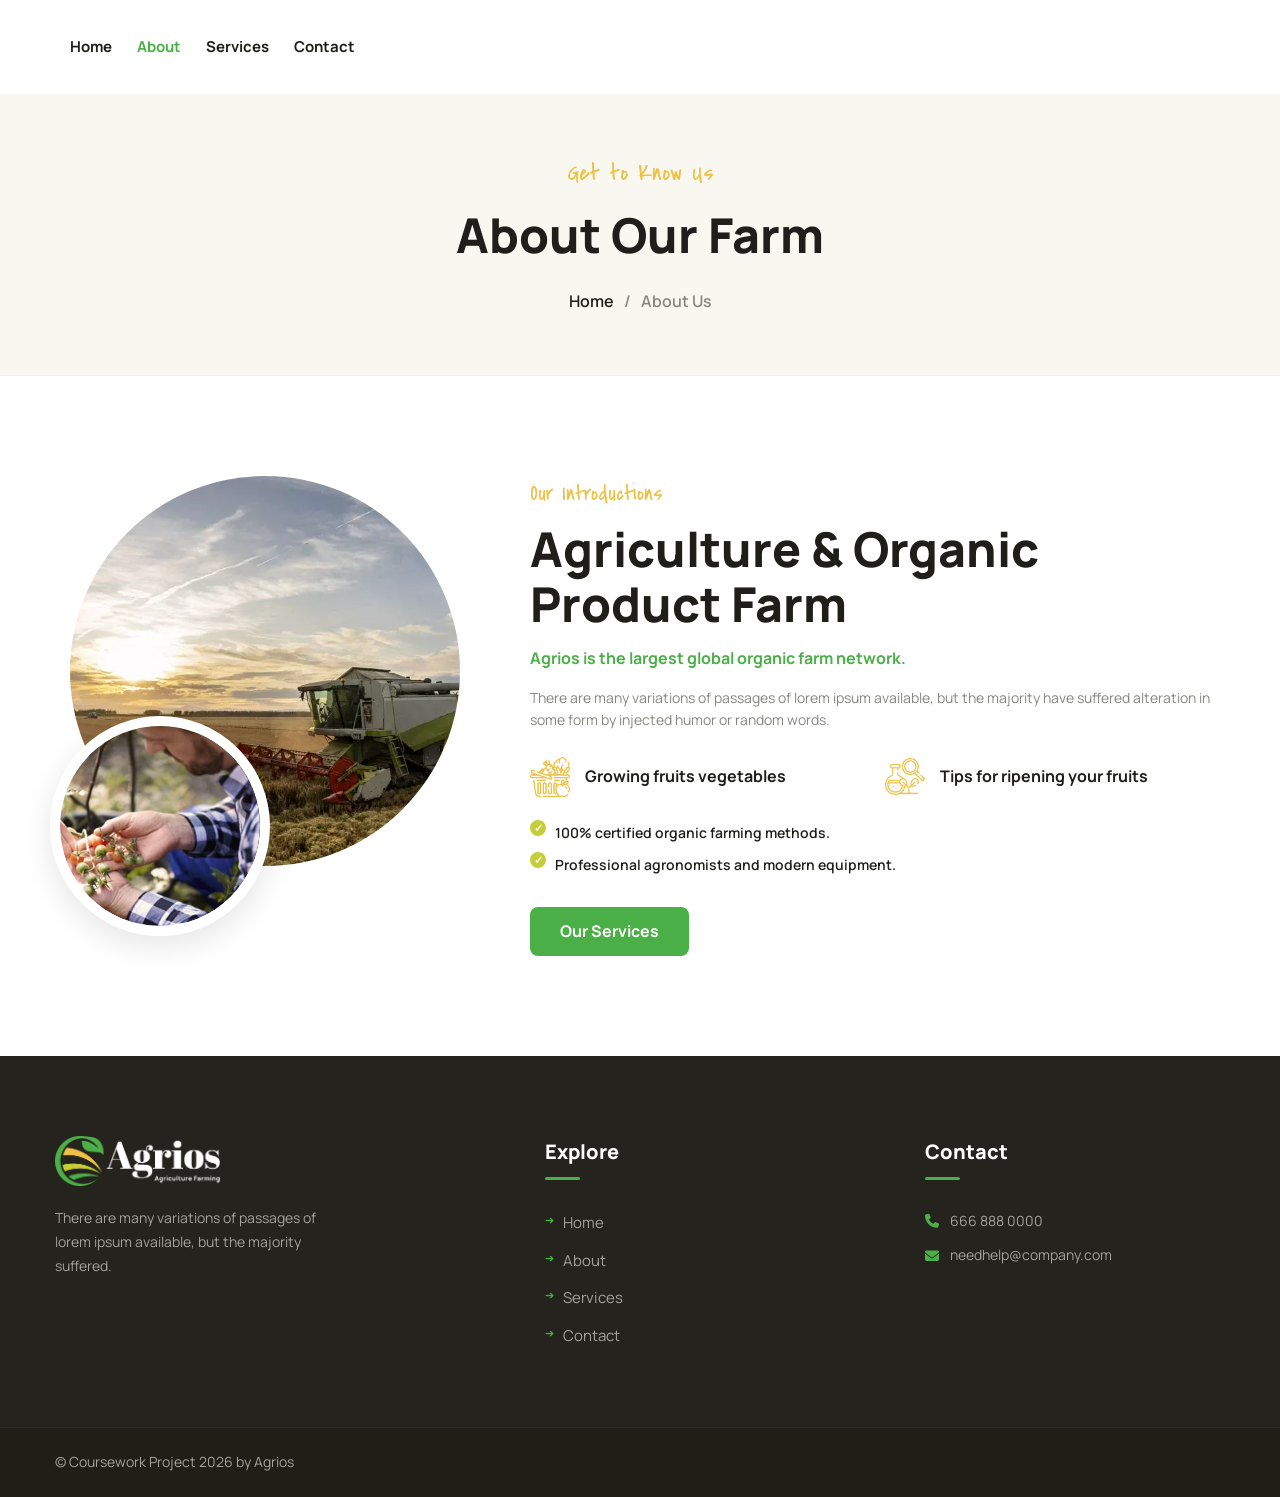
==== about.html @ 85b2b712 "add new files" ====
<!DOCTYPE html>
<html lang="uk">
<head>
    <meta charset="UTF-8">
    <meta name="viewport" content="width=device-width, initial-scale=1.0">
    <title>Agrios - About Our Farm</title>
    <link rel="stylesheet" href="https://cdnjs.cloudflare.com/ajax/libs/font-awesome/6.4.2/css/all.min.css">
    <link rel="preconnect" href="https://fonts.googleapis.com">
    <link rel="preconnect" href="https://fonts.gstatic.com" crossorigin>
    <link href="https://fonts.googleapis.com/css2?family=Covered+By+Your+Grace&family=Manrope:wght@400;600;700;800&display=swap" rel="stylesheet">
    <link rel="stylesheet" href="assets/css/style.css">
</head>
<body>

    <header class="header">
        <div class="main-header">
            <div class="container main-header-wrapper">
                <div class="mobile-logo">
                    <a href="index.html"><img src="assets/images/icons/logo.png" alt="Agrios Logo"></a>
                </div>
                <button class="burger-menu" id="burgerToggle" aria-label="Відкрити меню">
                    <span></span><span></span><span></span>
                </button>
                <nav class="nav-menu" id="navMenu">
                    <ul>
                        <li><a href="index.html">Home</a></li>
                        <li><a href="about.html" class="active">About</a></li>
                        <li><a href="services.html">Services</a></li>
                        <li><a href="contact.html">Contact</a></li>
                    </ul>
                </nav>
            </div>
        </div>
    </header>

    <main>
        <!-- Хлібні крихти / Шапка сторінки -->
        <section class="page-banner">
            <div class="container">
                <span class="banner-subtitle">Get to Know Us</span>
                <h1 class="banner-title">About Our Farm</h1>
                <ul class="breadcrumbs">
                    <li><a href="index.html">Home</a></li>
                    <li><span>/</span></li>
                    <li>About Us</li>
                </ul>
            </div>
        </section>

        <!-- Основна секція About -->
        <section class="about" style="padding: 100px 0;">
            <div class="container about-wrapper">
                <div class="about-images">
                    <div class="img-large"><img src="assets/images/icons/agriculture.png" alt="Farm"></div>
                    <div class="img-small"><img src="assets/images/icons/agriculture2.png" alt="Farmer"></div>
                </div>
                <div class="about-content">
                    <span class="about-subtitle">Our Introductions</span>
                    <h2 class="about-title">Agriculture & Organic Product Farm</h2>
                    <p class="about-highlight">Agrios is the largest global organic farm network.</p>
                    <p class="about-text">
                        There are many variations of passages of lorem ipsum available, but the majority have suffered alteration in some form by injected humor or random words.
                    </p>
                    <div class="about-features">
                        <div class="about-feature-item">
                            <div class="about-feature-icon"><img src="assets/images/icons/vegetables.jpg" alt="Icon"></div>
                            <div class="about-feature-info"><h3>Growing fruits vegetables</h3></div>
                        </div>
                        <div class="about-feature-item">
                            <div class="about-feature-icon"><img src="assets/images/icons/fruit.jpg" alt="Icon"></div>
                            <div class="about-feature-info"><h3>Tips for ripening your fruits</h3></div>
                        </div>
                    </div>
                    <ul class="about-list">
                        <li>100% certified organic farming methods.</li>
                        <li>Professional agronomists and modern equipment.</li>
                    </ul>
                    <a href="services.html" class="btn btn-primary about-btn">Our Services</a>
                </div>
            </div>
        </section>
    </main>

    <footer class="main-footer">
        <div class="footer-container">
            <div class="footer-column col-about">
                <div class="footer-logo"><img src="assets/images/icons/logo2.png" alt="Agrios Logo"></div>
                <p class="footer-text">There are many variations of passages of lorem ipsum available, but the majority suffered.</p>
            </div>
            <div class="footer-column col-explore">
                <h3 class="footer-title">Explore</h3>
                <ul class="footer-links">
                    <li><a href="index.html">Home</a></li>
                    <li><a href="about.html">About</a></li>
                    <li><a href="services.html">Services</a></li>
                    <li><a href="contact.html">Contact</a></li>
                </ul>
            </div>
            <div class="footer-column col-contact">
                <h3 class="footer-title">Contact</h3>
                <div class="contact-info">
                    <p><i class="fa-solid fa-phone"></i> 666 888 0000</p>
                    <p><i class="fa-solid fa-envelope"></i> needhelp@company.com</p>
                </div>
            </div>
        </div>
        <div class="footer-bottom">
            <div class="footer-bottom-container">
                <p class="copyright">© Coursework Project 2026 by Agrios</p>
            </div>
        </div>
    </footer>

    <script src="assets/js/main.js"></script>
</body>
</html>
---- assets/css/style.css ----
/* ==================================================
   1. СКИДАННЯ СТИЛІВ (RESET) ТА МЕТРИКИ
   ================================================== */
*, *::before, *::after {
    box-sizing: border-box;
    margin: 0;
    padding: 0;
}

body {
    font-family: 'Manrope', sans-serif;
    font-size: 16px;
    line-height: 1.6;
    color: #4a4a4a;
    background-color: #fff;
}

ul, ol {
    list-style: none;
}

a {
    text-decoration: none;
    color: inherit;
    display: inline-block;
}

img {
    max-width: 100%;
    height: auto;
    display: block;
}

/* Глобальні змінні кольорів */
:root {
    --primary-color: #4BAF47;   /* Зелений */
    --secondary-color: #EEC044; /* Жовтий */
    --dark-color: #1F1E1A;      /* Темний вугільний */
    --light-bg: #F8F7F0;        /* Світло-бежевий фон */
}

/* Базовий контейнер */
.container {
    width: 100%;
    padding-left: 15px;
    padding-right: 15px;
    margin-right: auto;
    margin-left: auto;
}

/* Кнопки */
.btn-primary {
    background-color: var(--primary-color);
    color: white;
    padding: 12px 30px;
    border-radius: 8px;
    font-weight: 700;
    transition: 0.3s ease;
}

.btn-primary:hover {
    background-color: var(--dark-color);
}

/* ==================================================
   2. СТИЛІ ДЛЯ МОБІЛЬНИХ ПРИСТРОЇВ (MOBILE FIRST)
   ================================================== */

/* --- Хедер --- */
.top-bar {
    display: none; 
}

.main-header {
    background-color: #fff;
    padding: 15px 0;
    box-shadow: 0 2px 10px rgba(0,0,0,0.05);
    position: relative;
    z-index: 100;
}

.main-header-wrapper {
    display: flex;
    justify-content: space-between;
    align-items: center;
}

.mobile-logo img {
    max-height: 40px;
}

.burger-menu {
    display: flex;
    flex-direction: column;
    justify-content: space-between;
    width: 30px;
    height: 21px;
    background: transparent;
    border: none;
    cursor: pointer;
}

.burger-menu span {
    display: block;
    width: 100%;
    height: 3px;
    background-color: var(--dark-color);
    border-radius: 2px;
    transition: 0.3s ease;
}

.nav-menu {
    display: none; 
    position: absolute;
    top: 100%;
    left: 0;
    width: 100%;
    background-color: var(--dark-color);
    padding: 20px;
}

.nav-menu.active {
    display: block;
}

.nav-menu ul {
    display: flex;
    flex-direction: column;
    gap: 15px;
}

.nav-menu a {
    color: #fff;
    font-weight: 700;
    font-size: 18px;
    width: 100%;
}

.nav-menu a.active, .nav-menu a:hover {
    color: var(--primary-color);
}

.header-actions {
    display: flex;
    align-items: center;
    gap: 20px;
}

.action-btn {
    background: transparent;
    border: none;
    cursor: pointer;
    display: flex;
    align-items: center;
    justify-content: center;
    padding: 5px;
}
.action-btn img {
    width: 20px;
    height: 20px;
    object-fit: contain;
    transition: transform 0.2s ease;
}

.action-btn:hover img {
    transform: scale(1.1);
}
.cart-wrapper {
    position: relative;
}

.cart-count {
    position: absolute;
    top: -5px;
    right: -5px;
    background-color: var(--primary-color);
    color: white;
    font-size: 10px;
    font-weight: 700;
    min-width: 16px;
    height: 16px;
display: flex;
    align-items: center;
    justify-content: center;
    border-radius: 50%;
}

/* --- Секція Hero (Банер) --- */
.hero {
    background: linear-gradient(rgba(0, 0, 0, 0.4), rgba(0, 0, 0, 0.4)), 
                url("../images/icons/hero.png") no-repeat center center / cover;
    padding: 80px 0 100px 0;
    color: #fff;
    text-align: center;
    position: relative; /* для фіксації маски */
}

.hero-subtitle {
    font-size: 13px;
    letter-spacing: 2px;
    color: #fff; /*  білий підзаголовок */
    font-weight: 700;
    display: block;
    margin-bottom: 10px;
}

.hero-title {
    font-family: 'Covered By Your Grace', cursive;
    font-weight: 400; /* Тонке накреслення букв */
    font-size: 42px;
    line-height: 1.2;
    margin-bottom: 15px;
}

.hero-ampersand {
    font-family: 'Covered By Your Grace', cursive;
    color: var(--secondary-color); /* Жовтий колір для & */
    font-weight: 400;
    display: inline-block;
}

.hero-text {
    font-size: 14px;
    margin-bottom: 25px;
    opacity: 0.9;
}

.hero-btn-group {
    display: flex;
    align-items: center;
    justify-content: center;
    gap: 15px;
}

.hero-btn-decor {
    width: 70px; /* Збільшений розмір листочків */
    height: auto;
    object-fit: contain;
}

/* --- Секція Картки Переваг (Features) --- */
.features {
    margin-top: -40px;
    position: relative;
    z-index: 10;
}

.features-wrapper {
    display: flex;
    flex-direction: column;
    gap: 20px;
}

.feature-card {
    background: #fff;
    border-radius: 12px;
    padding: 25px;
    box-shadow: 0 10px 30px rgba(0,0,0,0.06);
    text-align: center;
}

.feature-num {
    font-family: 'Covered By Your Grace', cursive;
    color: var(--secondary-color);
    font-size: 22px;
    display: block;
    margin-bottom: 5px;
}

.feature-card h3 {
    font-size: 18px;
    color: var(--dark-color);
    margin-bottom: 15px;
}

.feature-img img {
    border-radius: 8px;
    margin: 0 auto;
    width: 70px;
    height: 70px;
    object-fit: cover;
}
/* --- Секція About (Мобільна версія) --- */
.about {
    padding: 60px 0;
    background-color: #fff;
}

.about-wrapper {
    display: flex;
    flex-direction: column;
    gap: 40px;
}

/* Стилізація круглих картинок */
.about-images {
    position: relative;
    width: 100%;
    max-width: 400px;
    margin: 0 auto;
    height: 380px; 
}

.img-large img {
    width: 280px;
    height: 280px;
    object-fit: cover;
    border-radius: 50%;
}

.img-small {
    position: absolute;
    bottom: 10px;
    left: 10px;
    border: 8px solid #fff;
    border-radius: 50%;
    overflow: hidden;
    box-shadow: 0 10px 30px rgba(0,0,0,0.1);
}

.img-small img {
    width: 150px;
    height: 150px;
    object-fit: cover;
}

/* Текстовий контент */
.about-subtitle {
    font-family: 'Covered By Your Grace', cursive;
    color: var(--secondary-color);
    font-size: 22px;
    display: block;
    margin-bottom: 10px;
}

.about-title {
    font-size: 28px;
    color: var(--dark-color);
    line-height: 1.2;
    margin-bottom: 15px;
    font-weight: 800;
}

.about-highlight {
    color: var(--primary-color);
    font-weight: 700;
    font-size: 16px;
    margin-bottom: 15px;
}

.about-text {
    font-size: 14px;
    color: #878680;
    line-height: 1.6;
    margin-bottom: 25px;
}

/* Колонки переваг всередині тексту */
.about-features {
    display: flex;
    flex-direction: column;
    gap: 20px;
    margin-bottom: 25px;
}

.about-feature-item {
    display: flex;
    align-items: center;
    gap: 15px;
}

.about-feature-icon img {
    width: 40px;
    height: 40px;
    object-fit: contain;
}

.about-feature-info h3 {
    font-size: 16px;
    color: var(--dark-color);
    font-weight: 700;
}

/* Список із пташками */
.about-list {
    margin-bottom: 30px;
}

.about-list li {
    position: relative;
    padding-left: 25px;
    font-size: 14px;
    color: var(--dark-color);
    font-weight: 600;
    margin-bottom: 10px;
}

/*  кастомну зелену пташку за допомогою CSS псевдоелемента */
.about-list li::before {
    content: "✓";
    position: absolute;
    left: 0;
    top: -2px;
    color: #fff;
    background-color:#C5CE38;
    width: 16px;
    height: 16px;
    font-size: 11px;
    border-radius: 50%;
    display: flex;
    align-items: center;
    justify-content: center;
}

.about-btn {
    display: inline-block;
}
.services {
    padding: 60px 0;
    background-color: #F8F7F0;
    text-align: center;
}

.services-header {
    margin-bottom: 40px;
}

.services-subtitle {
    font-family: 'Covered By Your Grace', cursive;
    color: var(--secondary-color);
    font-size: 22px;
    display: block;
    margin-bottom: 5px;
}

.services-title {
    font-size: 32px;
    color: var(--dark-color);
    font-weight: 800;
}

/* Контейнер сітки */
.services-grid {
    display: flex;
    flex-direction: column;
    gap: 45px; 
    max-width: 1200px;
    margin: 0 auto;
    padding: 0 15px;
}

/* картка із зображенням */
.service-card {
    height: 430px; 
    background-size: cover;
    background-position: center;
    border-radius: 12px;
    position: relative;
    overflow: visible; 
    box-shadow: 0 8px 25px rgba(0,0,0,0.05);
}

/* База позиціонування */
.service-card-bottom {
    position: absolute;
    bottom: 25px;
    left: 20px;
    right: 20px;
    background-color: #fff;
    border-radius: 12px;
    height: 145px;
    padding-top: 55px; /* простір для елементів зверху */
    text-align: center;
    box-shadow: 0 10px 20px rgba(0,0,0,0.04);
    z-index: 2;
}

.service-card-bottom h3 {
    font-size: 18px;
    color: var(--dark-color);
    font-weight: 800;
    line-height: 1.3;
}

/* 2. квадрат з іконкою */
.service-icon-badge {
    position: absolute;
    bottom: 110px;
    left: 50%;
    transform: translateX(-50%);
    width: 70px;
    height: 70px;
    background-color: #C5CE38;
    border-radius: 7px;
    display: flex;
    align-items: center;
    justify-content: center;
    z-index: 5;
        padding: 14px; 
    box-sizing: border-box; 
    overflow: hidden; 
}

.service-icon-badge img {
    width: 100%;
    height: 100%;
    object-fit: contain;
    transform: scale(1.25); 
}

.service-readmore-btn {
    position: absolute;
    bottom: 92px; 
    left: 50%;
    transform: translateX(10px); 
    width: 109.31px;
    height: 46px;
    background-color: #4BAF47;
    color: #fff;
    font-size: 12px;
    font-weight: 700;
    border-radius: 10px;
    text-decoration: none;
    display: flex;
    align-items: center;
    justify-content: center;
    z-index: 10; 
    transition: background-color 0.2s ease, transform 0.2s ease;
}

.service-readmore-btn:hover {
    background-color: var(--dark-color);
    transform: translateX(10px) scale(1.03); 
}


/* ==================================================
   3. МЕДІАЗАПИТИ ДЛЯ БРЕНДПОІНТІВ (АДАПТИВ)
   ================================================== */

@media (min-width: 481px) {
    .container { max-width: 450px; }
}

@media (min-width: 769px) {
    .container { max-width: 720px; }
    
    .features-wrapper {
        flex-direction: row;
        flex-wrap: wrap;
    }
    
    .feature-card {
        flex: 1 1 calc(50% - 10px);
    }

}

@media (min-width: 1025px) {
    .container { max-width: 960px; }

    .burger-menu, .mobile-logo {
        display: none;
    }

    .top-bar {
        display: block;
        background-color: #fff;
        padding: 12px 0;
        border-bottom: 1px solid #f2f1e8;
    }

    .top-bar-wrapper {
        display: flex;
        justify-content: space-between;
        align-items: center;
    }
.logo img {
        width: 170px;
        height: 51.5px;
        object-fit: contain;
    }
    .top-bar-info {
        display: flex;
        align-items: center;
        gap: 25px;
    }

    .social-links {
        display: flex;
        align-items: center;
        gap: 8px;
    }
.social-links a {
        display: flex;
        align-items: center;
        justify-content: center;
        width: 32px;
        height: 32px;
        background-color: #F8F7F0; 
        border-radius: 50%;
        transition: all 0.3s ease;
    }

    .social-links a:hover {
        background-color: var(--primary-color);
    }

    .social-links img {
        width: 40px;  
        height: 40px;
        object-fit: contain;
        transition: filter 0.3s ease;
    }
 
    .social-links a:hover img {
        filter: brightness(0) invert(1); 
    }
    .contact-item {
        display: flex;
        align-items: center;
        gap: 12px;
    }

.contact-item img {
        width: 24px;  
        height: 24px;
        object-fit: contain;
    }

    .contact-item span {
        display: block;
        color: #878680;
        font-size: 12px;
        font-weight: 600;
        line-height: 1.2;
    }

    .contact-item a, .contact-item p {
        font-weight: 700;
        color: var(--dark-color);
        font-size: 14px;
        line-height: 1.3;
    }

    .main-header {
        background-color: #fff;
        padding: 25px 0; 
        box-shadow: none;       
    }

    .nav-menu {
        display: block !important;
        position: static;
        background: transparent;
        padding: 0;
        width: auto;
    }

    .nav-menu ul {
        flex-direction: row;
        gap: 25px;
    }

    .nav-menu a {
        color: var(--dark-color);
        font-size: 15px;
        padding: 10px 0;
    }

    /* Десктопний банер  */
    .hero {
        text-align: left;
        padding: 160px 0 200px 0;
    }

    /*  рваний білий край  */
    .hero::before {
        content: "";
        position: absolute;
        top: -2px; /* Притискаємо впритул до меню */
        left: 0;
        width: 100%;
        height: 22px; /* Фіксована акуратна висота хвилі */
        background: url("../images/icons/bg.png") no-repeat center top;
        background-size: 100% 100%;
        z-index: 5; /* Виштовхує маску поверх темного фону hero */
        pointer-events: none;
    }

    .hero-title {
        font-size: 78px;
        line-height: 1.1;
    }

    .hero-text {
        font-size: 16px;
        max-width: 500px;
    }

    .hero-btn-group {
        justify-content: flex-start;
    }

    .hero-btn-decor {
        width: 95px; /* Листочки для десктопу */
    }

    .features {
        margin-top: -80px;
    }

    .features-wrapper {
        flex-direction: row;
        flex-wrap: nowrap;
    }

    .feature-card {
        flex: 1;
    }

    /* --- Адаптація секції About для десктопу --- */
    .about-wrapper {
        flex-direction: row; 
        align-items: center;
        gap: 60px;
    }

    .about-images {
        flex: 0 0 450px; 
        height: 480px; 
        margin: 0;
    }

    .img-large img {
        width: 390px;
        height: 390px;
        border-radius: 50%;
        object-fit: cover;
    }

    /* Мале коло з руками */
    .img-small {
        bottom: 20px;
        left: -20px; 
        border: 10px solid #fff; 
    }

    .img-small img {
        width: 200px;
        height: 200px;
        border-radius: 50%;
        object-fit: cover;
    }

    .about-content {
        flex: 1;
    }

    .about-title {
        font-size: 48px; 
        line-height: 1.15;
    }

    .about-features {
        flex-direction: row;
        gap: 30px;
    }

    .about-feature-item {
        flex: 1;
    }
.services {
        padding: 100px 0;
    }
    .services-title {
        font-size: 48px;
    }
    .services-grid {
        flex-direction: row; /* Вибудовує 4 картки в один ряд */
        gap: 24px;
    }
    .service-card {
        flex: 1; /* Рівномірний розподіл колонок */
    }

}
@media (min-width: 1201px) {
    .container { max-width: 1170px; }
    
    .hero-title {
        font-size: 90px;
    }
}
/*    ВІДЕО ТА ЗЕЛЕНА ПЛАШКА  */

/* Батьківський контейнер на всю ширину екрана */
.video-section {
    width: 100% !important;
    background-color: #f6f4ee;
    display: flex;
    flex-direction: column;
    align-items: center;
    box-sizing: border-box;
}

/* Зелена плашка */
.stats-bar {
    background-color: #4BAF47;
    border-radius: 10px;       
    width: 100%;
    max-width: 1170px;        
    height: 184px;          
    
    display: flex;             
    flex-direction: row;       
    justify-content: space-around; 
    align-items: center;       
    padding: 0 40px;
    box-sizing: border-box;
       margin-bottom: -92px;      
    position: relative;
    z-index: 99;              
}

/* Тексти всередині зеленої плашки */
.stats-item {
    color: #ffffff !important;
    font-family: 'Manrope', sans-serif;
    font-size: 18px;         
    line-height: 30px;         
    font-weight: 500;          
    text-align: center;
    flex: 1;
}

.video-content-wrapper {
    background: linear-gradient(rgba(0, 0, 0, 0.45), rgba(0, 0, 0, 0.45)),
                url("../images/icons/bg2.png") center/cover no-repeat;
    
    width: 100vw;              
    margin-left: calc(50% - 50vw); 
    height: 691px;            
    
    display: flex;
    justify-content: space-between;
    align-items: center;
    padding: 0 calc((100vw - 1170px) / 2); 
    box-sizing: border-box;
}

/* Блок з текстом заголовка */
.video-text {
    padding-left: 20px;
}

/* Великий заголовок */
.video-text h2 {
    font-family: 'Manrope', sans-serif;
    font-size: 70px;           
    font-weight: 800;           
    line-height: 84px;        
    letter-spacing: 0%;
    color: #ffffff;
    max-width: 540px;         
    text-align: left;
    margin: 0;
}

/* Кругла біла кнопка Play */
.play-btn {
    width: 100px;
    height: 100px;
    background: #ffffff;
    border-radius: 50%;
    display: flex;
    justify-content: center;
    align-items: center;
    transition: transform 0.3s ease;
    text-decoration: none;
    box-shadow: 0 0 0 12px rgba(255, 255, 255, 0.2);
    margin-right: 20px;
}

.play-btn:hover {
    transform: scale(1.08);
}

.play-btn svg {
    width: 25.72px;            
    height: 30px;              
    margin-left: 6px; 
}

.play-btn svg path {
    fill: #1F1E17;             
}

@media (max-width: 1200px) {
    .stats-bar {
        max-width: 90%;
        padding: 0 20px;
    }
    .video-content-wrapper {
        padding: 0 5%;
        width: 100%;
        margin-left: 0;
    }
    .video-text h2 {
        font-size: 50px;
        line-height: 62px;
        max-width: 450px;
    }
}

@media (max-width: 1024px) {
    .stats-bar {
        flex-wrap: wrap;
        gap: 15px;
        height: auto;
        padding: 25px 20px;
        margin-bottom: -60px;
    }
    .stats-item {
        flex: 1 1 40%;
        font-size: 16px;
    }
}

@media (max-width: 768px) {
    .stats-bar {
        flex-direction: column;
        max-width: 95%;
        height: auto;
        padding: 30px 20px;
        gap: 20px;
        margin-bottom: 0;
    }

    .stats-item {
        flex: none;
        width: 100%;
    }

    .video-content-wrapper {
        flex-direction: column;
        justify-content: center;
        gap: 40px;
        text-align: center;
        height: auto;
        padding: 60px 20px;
    }

    .video-text h2 {
        font-size: 32px;
        line-height: 42px;
        text-align: center;
    }
}
/* EXPLORE PROJECTS */

.projects-section {
    padding: 120px 0;
    background-color: #ffffff;
    text-align: center;
}

.projects-header {
    margin-bottom: 50px;
}

.projects-subtitle {
    font-family: 'Covered By Your Grace', cursive;
    color: var(--secondary-color); 
    font-size: 22px;
    display: block;
    margin-bottom: 10px;
}

.projects-title {
    font-size: 48px;
    color: var(--dark-color);
    font-weight: 800;
}

/* Сітка для карток (десктоп за замовчуванням) */
.projects-grid {
    display: flex;
    flex-direction: row;
    justify-content: center;
    gap: 30px; /* Відступи між картками */
    max-width: 1170px;
    margin: 0 auto;
}

.project-card {
    flex: 1;
    height: 480px; 
    background-size: cover;
    background-position: center;
    background-repeat: no-repeat;
    border-radius: 12px; 
    position: relative;
    overflow: hidden;
        background-image: linear-gradient(to top, rgba(0, 0, 0, 0.7) 0%, rgba(0, 0, 0, 0) 50%);
}

.project-info {
    position: absolute;
    bottom: 35px;
    left: 30px;
    text-align: left;
}

.project-info h3 {
    color: #ffffff;
    font-size: 24px;
    font-weight: 800;
    line-height: 1.2;
}

/* Адаптивність під мобільні пристрої (екрани менше 768px) */
@media (max-width: 768px) {
    .projects-section {
        padding: 60px 20px;
        width: 100%;
        box-sizing: border-box;
    }

    .projects-title {
        font-size: 32px;
        line-height: 40px;
    }

    .projects-grid {
display: flex ;
        flex-direction: column; 
        align-items: center;
        width: 100%;
        gap: 25px; 
        margin-top: 30px;
    }

   .project-card {
        display: block;
        width: 100%;
        max-width: 340px; 
        height: 420px; 
        flex: none;
        border-radius: 12px;
        position: relative;
        overflow: hidden;
        box-sizing: border-box;
    }
    
    .project-info {
        bottom: 25px;
        left: 20px;
    }

    .project-info h3 {
        font-size: 20px;
        line-height: 1.3;
    }
}
/* testimonials-section */

.testimonials-section {
    background-color: #f6f4ee;
    padding: 120px 0;
    width: 100%;
    box-sizing: border-box;
}

.testimonials-container {
    width: 100%;
    max-width: 1200px;
    margin: 0 auto;
    display: flex;
    flex-direction: row;
    justify-content: space-between;
    align-items: center;
    padding: 0 15px;
    box-sizing: border-box;
}

.testimonials-left {
    flex: 0 0 400px; 
    width: 400px;
    box-sizing: border-box;
}

.testimonials-subtitle {
    font-family: 'Covered By Your Grace', cursive;
    color: #EEC044;
    font-size: 22px;
    display: block;
    margin-bottom: 10px;
}

.testimonials-title {
    font-family: 'Manrope', sans-serif;
    font-size: 48px;
    font-weight: 800;
    line-height: 58px;
    color: #1F1E17;
    margin: 0 0 20px 0;
}

.testimonials-desc {
    font-family: 'Manrope', sans-serif;
    font-size: 16px;
    line-height: 28px;
    color: #878680;
    margin: 0 0 35px 0;
}

.btn-all-testimonials {
    display: inline-block;
    background-color: #4BAF47;
    color: #ffffff;
    font-family: 'Manrope', sans-serif;
    font-weight: 700;
    font-size: 16px;
    padding: 18px 35px;
    border-radius: 8px;
    text-decoration: none;
    transition: background 0.3s ease;
}

.btn-all-testimonials:hover {
    background-color: #3e903a;
}

.testimonials-right {
    flex: 0 0 770px; 
    width: 770px;
    box-sizing: border-box;
}

.testimonial-card {
    background-color: #ffffff;
    border-radius: 10px;
    width: 770px;       
    height: 254px;     
    padding: 50px 180px 45px 75px; 
    position: relative; 
    box-sizing: border-box;
    display: flex;
    flex-direction: column;
    justify-content: space-between;
    box-shadow: 0px 10px 40px rgba(0, 0, 0, 0.03);
}

.slider-arrows {
    position: absolute;
    left: -32px; 
    top: 50%;
    transform: translateY(-50%);
    display: flex;
    flex-direction: column; 
    gap: 12px; 
    z-index: 10;
}

.arrow-btn {
    width: 64px;  
    height: 64px; 
    border-radius: 50%;
    background-color: #ffffff;
    border: none;
    display: flex;
    justify-content: center;
    align-items: center;
    cursor: pointer;
    box-shadow: 0px 4px 15px rgba(0, 0, 0, 0.08);
    transition: background 0.3s ease;
    padding: 0;
}

.arrow-btn:hover {
    background-color: #4BAF47;
}

.arrow-btn:hover svg path {
    fill: #ffffff;
}

.testimonial-text {
    font-family: 'Manrope', sans-serif;
    font-size: 16px;
    line-height: 30px;
    color: #878680;
    margin: 0;
}

.testimonial-meta {
    display: flex;
    flex-direction: row;
    justify-content: space-between;
    align-items: center;
    width: 100%;
}

.author-name {
    font-family: 'Manrope', sans-serif;
    font-size: 20px;
    font-weight: 800;
    color: #1F1E17;
    margin: 0;
}

.rating-stars {
    color: #EEC044;
    font-size: 15px;
    letter-spacing: 2px;
}

.author-photo-wrapper {
    position: absolute;
    right: 40px; 
    top: 50%;
    transform: translateY(-50%);
    width: 110px;  
    height: 110px; 
    z-index: 5;
    box-sizing: border-box;
}

.author-photo {
    width: 100%;  
    height: 100%;
    border-radius: 50%;
    background-color: #F8F7F0; 
    position: absolute;
    top: 0;
    left: 0;
    z-index: 2;
    box-sizing: border-box;
}

.photo-dotted-border {
    position: absolute;
    width: 100%;  
    height: 100%; 
    border: 2px dashed #EEC044 !important;
    border-radius: 50%;
    top: 0;
    left: 0;
    z-index: 3;
    box-sizing: border-box;
    pointer-events: none;
}

.photo-green-badge {
    position: absolute;
    width: 35px;
    height: 35px;
    background-color: #4BAF47;
    border-radius: 50%;
    left: 50%;
    transform: translateX(-50%);
    bottom: -10px; 
    z-index: 4;
}

@media (max-width: 1200px) {
    .testimonials-container {
        flex-direction: column;
        text-align: center;
        gap: 50px;
    }
    .testimonials-left {
        width: 100%;
        max-width: 500px;
        display: flex;
        flex-direction: column;
        align-items: center;
    }
    .testimonials-right {
        width: 100%;
        max-width: 770px;
    }
    .slider-arrows {
        position: static;
        flex-direction: row;
        transform: none;
        margin: 25px auto 0 auto;
        justify-content: center;
    }
    .testimonial-card {
        width: 100%;
        height: auto;
        padding: 50px 40px;
    }
    .author-photo-wrapper {
        position: relative;
        right: auto;
        top: auto;
        transform: none;
        margin: 40px auto 0 auto;
    }
}
--------------------------------------

.why-choose-section {
    background-color: #ffffff !important; 
    width: 100% !important;
    margin-top: 0 !important; 
    margin-bottom: 0 !important;
    padding: 0 !important; 
    box-sizing: border-box;
    overflow: hidden;
    display: block;
}

.why-choose-section::before {
    content: '';
    display: block;
    width: 100%;
    height: 140px; 
    background-color: #ffffff !important;
}

.why-choose-section .why-choose-container {
    width: 1200px;
    height: 733.97px;
    margin: 0 auto !important; 
    display: flex;
    flex-direction: row;
    align-items: flex-start;
    justify-content: space-between; 
    box-sizing: border-box;
    background-color: #ffffff !important;
}


.why-choose-section .why-choose-image-block {
    position: relative;
    width: 699.98px;        
    height: 733.97px;
    flex-shrink: 0;
    box-sizing: border-box;
}

.why-choose-section .main-benefit-image {
    width: 100%;
    height: 100%;
    object-fit: cover;
    display: block;
}

/* Жовта плашка на фото */
.why-choose-section .box-quote {
    position: absolute;
    width: 306px;          
    height: 168px;         
    left: 308.98px;      
    top: 168.83px;         
    background: #EEC044;
    border-radius: 10px 10px 0px 10px;
    box-sizing: border-box;
    z-index: 10;
    box-shadow: 0px 10px 30px rgba(0, 0, 0, 0.05);
    
    display: flex;
    align-items: center;
    justify-content: flex-end; 
    padding-right: 40px;       
    padding-left: 20px;
}

.why-choose-section .box-quote::after {
    content: '';
    box-sizing: border-box;
    position: absolute;
    width: 30px;
    height: 30px;
    right: 0px;
    bottom: -29px;
    border-style: solid;
    border-width: 30px 0 0 30px;
    border-color: #EEC044 transparent transparent transparent;
}

.why-choose-section .badge-text {
    font-family: 'Covered By Your Grace', cursive;
    font-weight: 400;
    font-size: 30px;
    line-height: 36px;
    text-align: center; 
    color: #FFFFFF;
    margin: 0;
        width: 125.02px;    
    height: 108px;         
    display: flex;
    flex-direction: column;
    justify-content: center;
}

.why-choose-section .why-choose-content-block {
    width: 500.02px;        
    height: 733.97px;       
    flex-shrink: 0;
    box-sizing: border-box;
    padding-left: 41.64px;  
    
    display: flex;
    flex-direction: column;
    justify-content: flex-start;
    background-color: #ffffff !important;
}

.why-choose-section .why-choose-subtitle {
    font-family: 'Covered By Your Grace', cursive;
    color: #EEC044;
    font-size: 22px;
    display: block;
    margin-top: 35.7px;     
    margin-bottom: 8px;
}

.why-choose-section .why-choose-title,
.why-choose-section .why-choose-desc,
.why-choose-section .benefits-list {
    width: 458.38px;       
    box-sizing: border-box;
}

.why-choose-section .why-choose-title {
    font-family: 'Manrope', sans-serif;
    font-style: normal;
    font-weight: 800;
    font-size: 48px;
    line-height: 58px;
    color: #1F1E17;
    margin: 0 0 20px 0;
}

.why-choose-section .why-choose-desc {
    font-family: 'Manrope', sans-serif;
    font-size: 16px;
    line-height: 30px;
    color: #878680;
    margin: 0 0 35px 0;
}

.why-choose-section .benefits-list {
    list-style: none;
    padding: 0;
    margin: 0 0 40px 0;
    display: flex;
    flex-direction: column;
    gap: 24px;
}

.why-choose-section .benefit-item {
    display: flex;
    gap: 20px;
    align-items: flex-start;
}

.why-choose-section .benefit-icon {
    width: 36px;
    height: 36px;
    border-radius: 50%;
    display: flex;
    justify-content: center;
    align-items: center;
    flex-shrink: 0;
    margin-top: 3px;
}

.why-choose-section .icon-green { background-color: #4BAF47; }
.why-choose-section .icon-light-green { background-color: #C5CE38; }
.why-choose-section .icon-orange { background-color: #EEC044; }

.why-choose-section .benefit-text-wrapper {
    display: flex;
    flex-direction: column;
    gap: 4px;
}

.why-choose-section .benefit-item-title {
    font-family: 'Manrope', sans-serif;
    font-size: 20px;
    font-weight: 800;
    color: #1F1E17;
    margin: 0;
}

.why-choose-section .benefit-item-desc {
    font-family: 'Manrope', sans-serif;
    font-size: 16px;
    line-height: 24px;
    color: #878680;
    margin: 0;
}

.why-choose-section .btn-discover-more {
    align-self: flex-start;
    display: inline-block;
    background-color: #4BAF47;
    color: #ffffff;
    font-family: 'Manrope', sans-serif;
    font-weight: 700;
    font-size: 16px;
    padding: 18px 38px;
    border-radius: 8px;
    text-decoration: none;
    transition: background 0.3s ease;
    margin-top: auto;      
    margin-bottom: 5px;
}

.why-choose-section .btn-discover-more:hover {
    background-color: #3e9c3a;
}


@media (max-width: 1220px) {
    .why-choose-section::before {
        display: none !important;
    }

    .why-choose-section {
        margin-top: 60px !important;
        padding: 40px 0 !important;
    }

    .why-choose-section .why-choose-container {
        width: 100%;
        height: auto;
        flex-direction: column;
        align-items: center;
        padding: 0 20px;
    }
    
    .why-choose-section .why-choose-image-block {
        width: 100%;
        max-width: 699.98px;
        height: auto;
        aspect-ratio: 699.98 / 733.97;
        margin-bottom: 40px;
    }
    
    .why-choose-section .box-quote {
        left: 50%;
        top: 50%;
        transform: translate(-50%, -50%);
        justify-content: center;
        padding: 20px;
    }

    .why-choose-section .why-choose-content-block {
        width: 100%;
        max-width: 699.98px;
        height: auto;
        padding-left: 0;    
    }
    
    .why-choose-section .why-choose-subtitle {
        margin-top: 0;
    }
    
    .why-choose-section .why-choose-title, 
    .why-choose-section .why-choose-desc, 
    .why-choose-section .benefits-list {
        width: 100%;        
    }
}

@media (max-width: 576px) {
    .why-choose-section .box-quote {
        width: 240px;
        height: 120px;
        left: 50%;
        top: auto;
        bottom: 20px;
        transform: translateX(-50%);
        border-radius: 10px;
    }
    .why-choose-section .box-quote::after {
        display: none;
    }
    .why-choose-section .badge-text {
        font-size: 22px;
        line-height: 26px;
        width: 100%;
        height: auto;
    }
    .why-choose-section .why-choose-title {
        font-size: 32px; 
        line-height: 40px;
    }
    .why-choose-section .btn-discover-more {
        width: 100%;
        text-align: center;
    }
}
/* секція відгуків */

.testimonials-section {
    background-color: #F8F7F0 !important; 
    padding-bottom: 60px !important;      
    margin-bottom: 0 !important;          
    box-sizing: border-box;
    width: 100% !important;
    display: flex;
    flex-direction: column;
    align-items: center;                   
}

/* NEWS & ARTICLES*/
.news-section {
    background-color: #ffffff !important;
    width: 100% !important;
    margin-top: 0 !important; 
    margin-bottom: 0 !important;
    padding-top: 100px !important;          
    padding-bottom: 100px !important; 
    box-sizing: border-box;
    display: flex;
    flex-direction: column;
    align-items: center;                   
}

.news-section .news-subtitle {
    font-family: 'Covered By Your Grace', cursive;
    color: #EEC044;
    font-size: 22px;
    margin-bottom: 8px;
    display: block;
    text-align: center;
}

.news-section .news-title {
    font-family: 'Manrope', sans-serif;
    font-weight: 800;
    font-size: 48px;
    line-height: 58px;
    color: #1F1E17;
    margin: 0 0 50px 0;
    text-align: center;
}

.news-section .news-container {
    width: 1170px;                                                 
    display: flex;
    flex-direction: row;
    justify-content: space-between;
    align-items: stretch;
    box-sizing: border-box;
}

.news-section .news-card {
    width: 369.98px;
    background: #FFFFFF;
    border-radius: 10px;
    box-shadow: 0px 2px 14px rgba(0, 0, 0, 0.05); 
    box-sizing: border-box;
    display: flex;
    flex-direction: column;
    position: relative; 
    overflow: visible;                                     
}

.news-section .card-image-wrapper {
    width: 100%;
    height: 299.98px;                                      
    border-radius: 10px 10px 0 0;
    overflow: hidden;    
    position: relative; 
}

.news-section .news-card-image {
    width: 100%;
    height: 100%;
    object-fit: cover;
    display: block;
}

.news-section .card-content {
    width: 100%;
    background: #FFFFFF;
    border: 1px solid rgba(0, 0, 0, 0.05);  
    border-radius: 0 0 10px 10px;
    padding: 35px 25px 25px 25px;         
    box-sizing: border-box;
    display: flex;
    flex-direction: column;
    flex-grow: 1; 
}

.news-section .card-date {
    position: absolute;
    z-index: 10;
    width: 134.77px;       
    height: 40px;
    background: #4BAF47;
    border-radius: 10px;   
    
    top: 280px;           
    left: 50%;
    transform: translateX(-50%); 
    
    font-family: 'Manrope', sans-serif;
    font-weight: 700;
    font-size: 14px;
    line-height: 40px;      
    color: #FFFFFF;
    text-align: center;
    box-sizing: border-box;
}

.news-section .card-meta {
    display: flex;
    justify-content: center;               
    gap: 15px;
    margin-bottom: 12px;
}

.news-section .meta-item {
    font-family: 'Manrope', sans-serif;
    font-size: 13px;
    color: #878680;                                
    font-weight: 500;
    display: flex;
    align-items: center;                
}

.news-section .meta-item i {
    color: #EEC044;                               
    margin-right: 6px;                                     
    font-size: 14px;                                       
}

.news-section .card-article-title {
    font-family: 'Manrope', sans-serif;
    font-weight: 800;
    font-size: 26px;
    line-height: 36px;
    color: #1F1E17;
    margin: 0;
    text-align: center;
}

.news-section .news-bottom-space {
    display: none !important;
}

/* МЕДІА-ЗАПИТИ */

@media (max-width: 1200px) {
    .news-section .news-container {
        width: 100%;
        padding: 0 20px;
        flex-direction: column;            
        align-items: center;
        gap: 50px;                                        
    }
}

@media (max-width: 576px) {
    .news-section {
        padding-top: 60px !important;
        padding-bottom: 60px !important; 
    }

    .news-section .news-title {
        font-size: 32px;
        line-height: 40px;
        margin-bottom: 35px;
    }
    
    .news-section .news-card {
        width: 100%;
        max-width: 369.98px;                
    }

    .news-section .card-image-wrapper {
        height: 230px; 
    }

    .news-section .card-date {
        top: 15px !important; 
        left: 15px !important; 
        transform: none !important;
        width: 120px;
        height: 35px;
        line-height: 35px;
        font-size: 12px;
    }

    .news-section .card-content {
        padding-top: 25px; 
    }

    .news-section .card-article-title {
        font-size: 22px;
        line-height: 30px;
    }
}
/*футер*/

.main-footer {
    background-color: #24231D !important;   
    color: #A2A29C;                       
    font-family: 'Manrope', sans-serif;
    width: 100% !important;
    box-sizing: border-box;
    position: relative;                   
    display: flex;
    flex-direction: column;
    align-items: center;
    height: 441px;                       
    padding-top: 80px;                    
}

.footer-container {
    width: 1170px;
    display: flex;
    flex-direction: row;
    justify-content: space-between;
    align-items: flex-start;
    box-sizing: border-box;
}

.footer-column {
    display: flex;
    flex-direction: column;
}

.col-about   { width: 270px; }
.col-explore { width: 160px; }
.col-news    { width: 280px; }
.col-contact { width: 300px; }

.footer-title {
    font-size: 20px;
    font-weight: 800;
    color: #FFFFFF;
    margin: 0 0 30px 0;
    position: relative;
    padding-bottom: 12px;
}

.footer-title::after {
    content: '';
    position: absolute;
    left: 0;
    bottom: 0;
    width: 35px;
    height: 3px;
    background-color: #4BAF47;             
    border-radius: 2px;
}
.footer-logo img {
    max-height: 50px;
    margin-bottom: 20px;
    display: block;
}

.footer-text {
    font-size: 14px;
    line-height: 24px;
    margin: 0 0 25px 0;
}

.footer-socials {
    display: flex;
    gap: 10px;
}

.footer-socials a {
    width: 40px;
    height: 40px;
    background-color: #1F1E17;             
    color: #FFFFFF;
    border-radius: 50%;
    display: flex;
    justify-content: center;
    align-items: center;
    text-decoration: none;
    font-size: 14px;
    transition: background 0.3s ease, color 0.3s ease;
}

.footer-socials a:hover {
    background-color: #4BAF47;            
}

.footer-links {
    list-style: none;
    padding: 0;
    margin: 0;
}

.footer-links li {
    margin-bottom: 12px;
    position: relative;
    padding-left: 18px;
}

.footer-links li::before {
    content: '➔';
    position: absolute;
    left: 0;
    color: #4BAF47;
    font-size: 11px;
    top: 1px;
}

.footer-links a {
    color: #A2A29C;
    text-decoration: none;
    font-size: 15px;
    transition: color 0.3s ease;
}

.footer-links a:hover {
    color: #4BAF47;
}

.footer-news-item {
    margin-bottom: 20px;
}

.news-item-title {
    color: #FFFFFF;
    text-decoration: none;
    font-size: 15px;
    font-weight: 700;
    line-height: 22px;
    display: block;
    margin-bottom: 5px;
    transition: color 0.3s ease;
}

.news-item-title:hover {
    color: #4BAF47;
}

.news-item-date {
    font-size: 13px;
    color: #EEC044;                       
}

.contact-info p {
    font-size: 14px;
    margin: 0 0 12px 0;
    display: flex;
    align-items: center;
}

.contact-info i {
    color: #4BAF47;                         
    margin-right: 10px;
    font-size: 14px;
    width: 15px;
}
.footer-subscribe-form {
    display: flex;
    margin-top: 25px;
    width: 100%;
    position: relative;
}

.footer-subscribe-form input {
    width: 100%;
    background-color: #FFFFFF;
    border: none;
    outline: none;
    padding: 15px 60px 15px 20px;
    border-radius: 8px;
    font-family: 'Manrope', sans-serif;
    font-size: 14px;
    color: #1F1E17;
}

.footer-subscribe-form button {
    position: absolute;
    right: 0;
    top: 0;
    height: 100%;
    width: 50px;
    background-color: #4BAF47;
    color: #FFFFFF;
    border: none;
    border-radius: 0 8px 8px 0;
    cursor: pointer;
    font-size: 16px;
    transition: background 0.3s ease;
    display: flex;
    justify-content: center;
    align-items: center;
}

.footer-subscribe-form button:hover {
    background-color: #3e9c3a;
}

.footer-bottom {
    width: 100% !important;
    background-color: #1F1E17 !important;   
    height: 70px;                         
    border-top: 1px solid rgba(255, 255, 255, 0.05);
    position: absolute;
    bottom: 0;
    left: 0;
    display: flex;
    justify-content: center;
    align-items: center;
    box-sizing: border-box;
}

.footer-bottom-container {
    width: 1170px;
    display: flex;
    justify-content: space-between;
    align-items: center;
    box-sizing: border-box;
}

.copyright {
    font-size: 14px;
    margin: 0;
}

.bottom-links {
    display: flex;
    gap: 10px;
    font-size: 14px;
}

.bottom-links a {
    color: #A2A29C;
    text-decoration: none;
    transition: color 0.3s ease;
}

.bottom-links a:hover {
    color: #4BAF47;
}

/* адаптивність*/

@media (max-width: 1200px) {
    .main-footer {
        height: auto;                    
        padding-bottom: 110px;           
    }
    .footer-container, .footer-bottom-container {
        width: 100%;
        padding-left: 20px;
        padding-right: 20px;
    }
    .footer-container {
        flex-wrap: wrap;
        gap: 40px;
    }
    .footer-column {
        width: calc(50% - 20px) !important; 
    }
}

@media (max-width: 576px) {
    .main-footer {
        padding-bottom: 130px;
    }
    .footer-column {
        width: 100% !important;            
    }
    .footer-bottom {
        height: auto;                    
        padding: 20px 0;
    }
    .footer-bottom-container {
        flex-direction: column;          
        gap: 12px;
        text-align: center;
    }
}
/* --- Стилі для додаткових сторінок  --- */
.page-banner {
    background-color: #F8F7F0;
    padding: 60px 0;
    text-align: center;
    border-bottom: 1px solid #eee;
}

.banner-subtitle {
    font-family: 'Covered By Your Grace', cursive;
    color: var(--secondary-color);
    font-size: 24px;
    display: block;
    margin-bottom: 5px;
}

.banner-title {
    font-size: 48px;
    font-weight: 800;
    color: var(--dark-color);
    margin-bottom: 15px;
}

.breadcrumbs {
    display: flex;
    justify-content: center;
    align-items: center;
    gap: 10px;
    list-style: none;
    font-weight: 600;
    color: #878680;
}

.breadcrumbs a {
    color: var(--dark-color);
    transition: color 0.3s;
}

.breadcrumbs a:hover {
    color: var(--primary-color);
}

/* Макет контактної сторінки */
.contact-page-wrapper {
    display: flex;
    gap: 50px;
    align-items: flex-start;
}

.contact-form-box, .faq-section-box {
    flex: 1;
}

.faq-sub {
    font-family: 'Covered By Your Grace', cursive;
    color: var(--secondary-color);
    font-size: 22px;
    display: block;
    margin-bottom: 5px;
}

.faq-main-title {
    font-size: 36px;
    font-weight: 800;
    color: var(--dark-color);
    margin-bottom: 30px;
}

.styled-form {
    display: flex;
    flex-direction: column;
    gap: 20px;
}

.form-group input, .form-group textarea {
    width: 100%;
    padding: 15px 20px;
    border: 1px solid #e5e5e0;
    border-radius: 8px;
    background-color: #F8F7F0;
    font-family: 'Manrope', sans-serif;
    font-size: 15px;
    outline: none;
    transition: border-color 0.3s;
}

.form-group input:focus, .form-group textarea:focus {
    border-color: var(--primary-color);
    background-color: #fff;
}

/* Стилі акордеону */
.faq-container {
    display: flex;
    flex-direction: column;
    gap: 15px;
}

.faq-item {
    background: #F8F7F0;
    border-radius: 10px;
    overflow: hidden;
    border: 1px solid rgba(0, 0, 0, 0.04);
    transition: all 0.3s ease;
}

.faq-item.active {
    background: #ffffff;
    border-color: var(--primary-color);
    box-shadow: 0 10px 30px rgba(75, 175, 71, 0.08);
}

.faq-question {
    padding: 20px 22px;
    font-weight: 800;
    font-size: 17px;
    color: var(--dark-color);
    cursor: pointer;
    display: flex;
    justify-content: space-between;
    align-items: center;
}

.faq-question i {
    color: var(--primary-color);
    transition: transform 0.3s ease;
}

.faq-item.active .faq-question i {
    transform: rotate(180deg);
}

.faq-answer {
    padding: 0 22px 22px 22px;
    display: none;
    color: #878680;
    font-size: 15px;
    line-height: 1.6;
}

.faq-item.active .faq-answer {
    display: block;
}

@media (max-width: 992px) {
    .contact-page-wrapper {
        flex-direction: column;
    }
}
/*  Стилі для модального вікна  */
.modal-overlay {
    position: fixed;
    top: 0;
    left: 0;
    width: 100%;
    height: 100%;
    background-color: rgba(0, 0, 0, 0.6);
    display: none;
    justify-content: center;
    align-items: center;
    z-index: 1000;
}

.modal-overlay.active {
    display: flex;
}

.modal-content {
    background: #ffffff;
    padding: 40px;
    border-radius: 12px;
    width: 100%;
    max-width: 450px;
    position: relative;
    box-shadow: 0 15px 40px rgba(0,0,0,0.2);
    box-sizing: border-box;
}

.modal-close {
    position: absolute;
    top: 15px;
    right: 20px;
    background: transparent;
    border: none;
    font-size: 28px;
    cursor: pointer;
    color: var(--dark-color);
    transition: color 0.3s;
}

.modal-close:hover {
    color: var(--primary-color);
}

.modal-title {
    font-size: 24px;
    font-weight: 800;
    color: var(--dark-color);
    margin-bottom: 20px;
}

.styled-form label {
    display: block;
    font-size: 14px;
    font-weight: 600;
    margin-bottom: 8px;
    color: var(--dark-color);
}

a.btn-primary {
    display: inline-flex;
    align-items: center;
    justify-content: center;
    text-decoration: none;
    cursor: pointer;
    border: none;
}
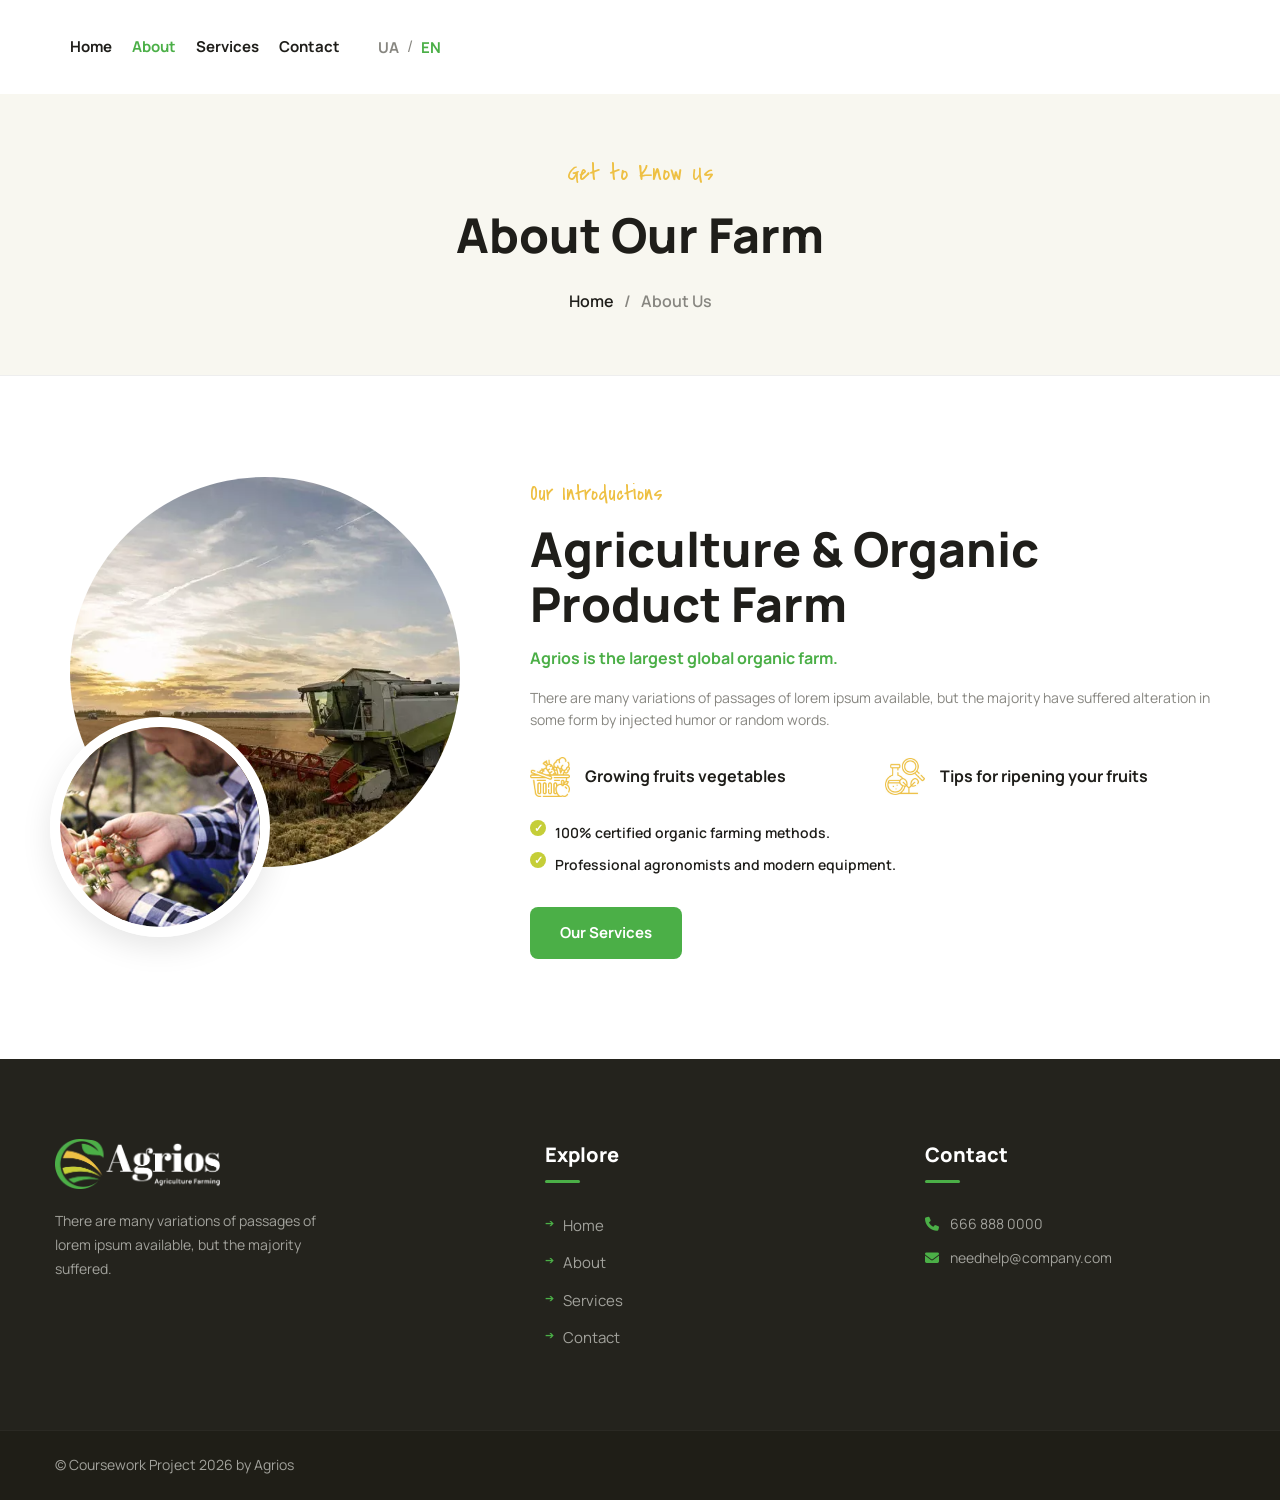
==== commit d4b16009: "оновлення файлів проєкту" ====
--- a/about.html
+++ b/about.html
@@ -23,10 +23,16 @@
                 </button>
                 <nav class="nav-menu" id="navMenu">
                     <ul>
-                        <li><a href="index.html">Home</a></li>
-                        <li><a href="about.html" class="active">About</a></li>
-                        <li><a href="services.html">Services</a></li>
-                        <li><a href="contact.html">Contact</a></li>
+                        <li><a href="index.html" data-lang-key="menuHome">Home</a></li>
+                        <li><a href="about.html" class="active" data-lang-key="menuAbout">About</a></li>
+                        <li><a href="services.html" data-lang-key="menuServices">Services</a></li>
+                        <li><a href="contact.html" data-lang-key="menuContact">Contact</a></li>
+                        
+                        <li class="language-switcher" style="display: inline-flex; align-items: center; margin-left: 15px;">
+                            <button id="langUa" class="lang-btn" style="background:none; border:none; cursor:pointer; font-weight:700; color:#878680;">UA</button>
+                            <span style="color: #878680; margin: 0 3px;">/</span>
+                            <button id="langEn" class="lang-btn active" style="background:none; border:none; cursor:pointer; font-weight:700; color:var(--primary-color);">EN</button>
+                        </li>
                     </ul>
                 </nav>
             </div>
@@ -34,20 +40,18 @@
     </header>
 
     <main>
-        <!-- Хлібні крихти / Шапка сторінки -->
         <section class="page-banner">
             <div class="container">
-                <span class="banner-subtitle">Get to Know Us</span>
-                <h1 class="banner-title">About Our Farm</h1>
+                <span class="banner-subtitle" data-lang-key="aboutBannerSub">Get to Know Us</span>
+                <h1 class="banner-title" data-lang-key="aboutBannerTitle">About Our Farm</h1>
                 <ul class="breadcrumbs">
-                    <li><a href="index.html">Home</a></li>
+                    <li><a href="index.html" data-lang-key="menuHome">Home</a></li>
                     <li><span>/</span></li>
-                    <li>About Us</li>
+                    <li data-lang-key="breadcrumbAbout">About Us</li>
                 </ul>
             </div>
         </section>
 
-        <!-- Основна секція About -->
         <section class="about" style="padding: 100px 0;">
             <div class="container about-wrapper">
                 <div class="about-images">
@@ -55,27 +59,27 @@
                     <div class="img-small"><img src="assets/images/icons/agriculture2.png" alt="Farmer"></div>
                 </div>
                 <div class="about-content">
-                    <span class="about-subtitle">Our Introductions</span>
-                    <h2 class="about-title">Agriculture & Organic Product Farm</h2>
-                    <p class="about-highlight">Agrios is the largest global organic farm network.</p>
-                    <p class="about-text">
+                    <span class="about-subtitle" data-lang-key="aboutSub">Our Introductions</span>
+                    <h2 class="about-title" data-lang-key="aboutTitle">Agriculture & Organic Product Farm</h2>
+                    <p class="about-highlight" data-lang-key="aboutHighlight">Agrios is the largest global organic farm network.</p>
+                    <p class="about-text" data-lang-key="aboutPageText">
                         There are many variations of passages of lorem ipsum available, but the majority have suffered alteration in some form by injected humor or random words.
                     </p>
                     <div class="about-features">
                         <div class="about-feature-item">
                             <div class="about-feature-icon"><img src="assets/images/icons/vegetables.jpg" alt="Icon"></div>
-                            <div class="about-feature-info"><h3>Growing fruits vegetables</h3></div>
+                            <div class="about-feature-info"><h3 data-lang-key="aboutFeat1">Growing fruits vegetables</h3></div>
                         </div>
                         <div class="about-feature-item">
                             <div class="about-feature-icon"><img src="assets/images/icons/fruit.jpg" alt="Icon"></div>
-                            <div class="about-feature-info"><h3>Tips for ripening your fruits</h3></div>
+                            <div class="about-feature-info"><h3 data-lang-key="aboutFeat2">Tips for ripening your fruits</h3></div>
                         </div>
                     </div>
                     <ul class="about-list">
-                        <li>100% certified organic farming methods.</li>
-                        <li>Professional agronomists and modern equipment.</li>
+                        <li data-lang-key="aboutPageList1">100% certified organic farming methods.</li>
+                        <li data-lang-key="aboutPageList2">Professional agronomists and modern equipment.</li>
                     </ul>
-                    <a href="services.html" class="btn btn-primary about-btn">Our Services</a>
+                    <a href="services.html" class="btn btn-primary about-btn" data-lang-key="aboutBtnServices">Our Services</a>
                 </div>
             </div>
         </section>
@@ -85,19 +89,19 @@
         <div class="footer-container">
             <div class="footer-column col-about">
                 <div class="footer-logo"><img src="assets/images/icons/logo2.png" alt="Agrios Logo"></div>
-                <p class="footer-text">There are many variations of passages of lorem ipsum available, but the majority suffered.</p>
+                <p class="footer-text" data-lang-key="footerText">There are many variations of passages of lorem ipsum available, but the majority suffered.</p>
             </div>
             <div class="footer-column col-explore">
-                <h3 class="footer-title">Explore</h3>
+                <h3 class="footer-title" data-lang-key="exploreTitle">Explore</h3>
                 <ul class="footer-links">
-                    <li><a href="index.html">Home</a></li>
-                    <li><a href="about.html">About</a></li>
-                    <li><a href="services.html">Services</a></li>
-                    <li><a href="contact.html">Contact</a></li>
+                    <li><a href="index.html" data-lang-key="menuHome">Home</a></li>
+                    <li><a href="about.html" data-lang-key="menuAbout">About</a></li>
+                    <li><a href="services.html" data-lang-key="menuServices">Services</a></li>
+                    <li><a href="contact.html" data-lang-key="menuContact">Contact</a></li>
                 </ul>
             </div>
             <div class="footer-column col-contact">
-                <h3 class="footer-title">Contact</h3>
+                <h3 class="footer-title" data-lang-key="contactTitle">Contact</h3>
                 <div class="contact-info">
                     <p><i class="fa-solid fa-phone"></i> 666 888 0000</p>
                     <p><i class="fa-solid fa-envelope"></i> needhelp@company.com</p>
@@ -106,7 +110,7 @@
         </div>
         <div class="footer-bottom">
             <div class="footer-bottom-container">
-                <p class="copyright">© Coursework Project 2026 by Agrios</p>
+                <p class="copyright" data-lang-key="copyrightCourse">© Coursework Project 2026 by Agrios</p>
             </div>
         </div>
     </footer>
--- a/assets/css/style.css
+++ b/assets/css/style.css
@@ -13,6 +13,7 @@
     line-height: 1.6;
     color: #4a4a4a;
     background-color: #fff;
+    overflow-x: hidden;
 }
 
 ul, ol {
@@ -42,24 +43,34 @@
 /* Базовий контейнер */
 .container {
     width: 100%;
+    max-width: 1200px;
     padding-left: 15px;
     padding-right: 15px;
     margin-right: auto;
     margin-left: auto;
+    box-sizing: border-box;
 }
 
 /* Кнопки */
 .btn-primary {
-    background-color: var(--primary-color);
-    color: white;
-    padding: 12px 30px;
+    background-color: var(--primary-color) !important;
+    color: white !important;
+    padding: 14px 30px;
     border-radius: 8px;
     font-weight: 700;
-    transition: 0.3s ease;
+    font-size: 15px;
+    display: inline-flex;
+    align-items: center;
+    justify-content: center;
+    text-decoration: none;
+    cursor: pointer;
+    border: none;
+    transition: background-color 0.3s ease, transform 0.2s ease;
 }
 
 .btn-primary:hover {
-    background-color: var(--dark-color);
+    background-color: var(--dark-color) !important;
+    transform: translateY(-2px);
 }
 
 /* ==================================================
@@ -117,6 +128,7 @@
     width: 100%;
     background-color: var(--dark-color);
     padding: 20px;
+    box-shadow: 0 10px 20px rgba(0,0,0,0.15);
 }
 
 .nav-menu.active {
@@ -127,6 +139,7 @@
     display: flex;
     flex-direction: column;
     gap: 15px;
+    align-items: flex-start;
 }
 
 .nav-menu a {
@@ -143,7 +156,7 @@
 .header-actions {
     display: flex;
     align-items: center;
-    gap: 20px;
+    gap: 15px;
 }
 
 .action-btn {
@@ -155,6 +168,7 @@
     justify-content: center;
     padding: 5px;
 }
+
 .action-btn img {
     width: 20px;
     height: 20px;
@@ -165,6 +179,7 @@
 .action-btn:hover img {
     transform: scale(1.1);
 }
+
 .cart-wrapper {
     position: relative;
 }
@@ -179,7 +194,7 @@
     font-weight: 700;
     min-width: 16px;
     height: 16px;
-display: flex;
+    display: flex;
     align-items: center;
     justify-content: center;
     border-radius: 50%;
@@ -192,13 +207,13 @@
     padding: 80px 0 100px 0;
     color: #fff;
     text-align: center;
-    position: relative; /* для фіксації маски */
+    position: relative;
 }
 
 .hero-subtitle {
     font-size: 13px;
     letter-spacing: 2px;
-    color: #fff; /*  білий підзаголовок */
+    color: #fff;
     font-weight: 700;
     display: block;
     margin-bottom: 10px;
@@ -206,7 +221,7 @@
 
 .hero-title {
     font-family: 'Covered By Your Grace', cursive;
-    font-weight: 400; /* Тонке накреслення букв */
+    font-weight: 400;
     font-size: 42px;
     line-height: 1.2;
     margin-bottom: 15px;
@@ -214,7 +229,7 @@
 
 .hero-ampersand {
     font-family: 'Covered By Your Grace', cursive;
-    color: var(--secondary-color); /* Жовтий колір для & */
+    color: var(--secondary-color);
     font-weight: 400;
     display: inline-block;
 }
@@ -230,10 +245,12 @@
     align-items: center;
     justify-content: center;
     gap: 15px;
+    margin-top: 25px;
+    flex-wrap: wrap;
 }
 
 .hero-btn-decor {
-    width: 70px; /* Збільшений розмір листочків */
+    width: 70px;
     height: auto;
     object-fit: contain;
 }
@@ -280,7 +297,8 @@
     height: 70px;
     object-fit: cover;
 }
-/* --- Секція About (Мобільна версія) --- */
+
+/* --- Секція About --- */
 .about {
     padding: 60px 0;
     background-color: #fff;
@@ -292,7 +310,6 @@
     gap: 40px;
 }
 
-/* Стилізація круглих картинок */
 .about-images {
     position: relative;
     width: 100%;
@@ -324,7 +341,6 @@
     object-fit: cover;
 }
 
-/* Текстовий контент */
 .about-subtitle {
     font-family: 'Covered By Your Grace', cursive;
     color: var(--secondary-color);
@@ -355,7 +371,6 @@
     margin-bottom: 25px;
 }
 
-/* Колонки переваг всередині тексту */
 .about-features {
     display: flex;
     flex-direction: column;
@@ -381,7 +396,6 @@
     font-weight: 700;
 }
 
-/* Список із пташками */
 .about-list {
     margin-bottom: 30px;
 }
@@ -395,14 +409,13 @@
     margin-bottom: 10px;
 }
 
-/*  кастомну зелену пташку за допомогою CSS псевдоелемента */
 .about-list li::before {
     content: "✓";
     position: absolute;
     left: 0;
     top: -2px;
     color: #fff;
-    background-color:#C5CE38;
+    background-color: #C5CE38;
     width: 16px;
     height: 16px;
     font-size: 11px;
@@ -415,6 +428,7 @@
 .about-btn {
     display: inline-block;
 }
+
 .services {
     padding: 60px 0;
     background-color: #F8F7F0;
@@ -439,7 +453,6 @@
     font-weight: 800;
 }
 
-/* Контейнер сітки */
 .services-grid {
     display: flex;
     flex-direction: column;
@@ -449,7 +462,6 @@
     padding: 0 15px;
 }
 
-/* картка із зображенням */
 .service-card {
     height: 430px; 
     background-size: cover;
@@ -460,7 +472,6 @@
     box-shadow: 0 8px 25px rgba(0,0,0,0.05);
 }
 
-/* База позиціонування */
 .service-card-bottom {
     position: absolute;
     bottom: 25px;
@@ -469,7 +480,7 @@
     background-color: #fff;
     border-radius: 12px;
     height: 145px;
-    padding-top: 55px; /* простір для елементів зверху */
+    padding-top: 55px;
     text-align: center;
     box-shadow: 0 10px 20px rgba(0,0,0,0.04);
     z-index: 2;
@@ -482,7 +493,6 @@
     line-height: 1.3;
 }
 
-/* 2. квадрат з іконкою */
 .service-icon-badge {
     position: absolute;
     bottom: 110px;
@@ -496,7 +506,7 @@
     align-items: center;
     justify-content: center;
     z-index: 5;
-        padding: 14px; 
+    padding: 14px; 
     box-sizing: border-box; 
     overflow: hidden; 
 }
@@ -533,7 +543,6 @@
     transform: translateX(10px) scale(1.03); 
 }
 
-
 /* ==================================================
    3. МЕДІАЗАПИТИ ДЛЯ БРЕНДПОІНТІВ (АДАПТИВ)
    ================================================== */
@@ -553,11 +562,10 @@
     .feature-card {
         flex: 1 1 calc(50% - 10px);
     }
-
 }
 
 @media (min-width: 1025px) {
-    .container { max-width: 960px; }
+    .container { max-width: 1170px; }
 
     .burger-menu, .mobile-logo {
         display: none;
@@ -575,11 +583,13 @@
         justify-content: space-between;
         align-items: center;
     }
-.logo img {
+
+    .logo img {
         width: 170px;
         height: 51.5px;
         object-fit: contain;
     }
+
     .top-bar-info {
         display: flex;
         align-items: center;
@@ -591,7 +601,8 @@
         align-items: center;
         gap: 8px;
     }
-.social-links a {
+
+    .social-links a {
         display: flex;
         align-items: center;
         justify-content: center;
@@ -616,13 +627,14 @@
     .social-links a:hover img {
         filter: brightness(0) invert(1); 
     }
+
     .contact-item {
         display: flex;
         align-items: center;
         gap: 12px;
     }
 
-.contact-item img {
+    .contact-item img {
         width: 24px;  
         height: 24px;
         object-fit: contain;
@@ -649,42 +661,57 @@
         box-shadow: none;       
     }
 
+    .main-header-wrapper {
+        display: flex;
+        justify-content: space-between;
+        align-items: center;
+    }
+
     .nav-menu {
         display: block !important;
         position: static;
         background: transparent;
         padding: 0;
         width: auto;
+        box-shadow: none;
     }
 
     .nav-menu ul {
         flex-direction: row;
-        gap: 25px;
+        gap: 20px;
+        align-items: center;
+        white-space: nowrap;
     }
 
     .nav-menu a {
         color: var(--dark-color);
         font-size: 15px;
         padding: 10px 0;
-    }
-
-    /* Десктопний банер  */
+        width: auto;
+    }
+
+    .header-actions {
+        display: flex;
+        align-items: center;
+        gap: 25px;
+    }
+
+    /* Десктопний банер */
     .hero {
         text-align: left;
         padding: 160px 0 200px 0;
     }
 
-    /*  рваний білий край  */
     .hero::before {
         content: "";
         position: absolute;
-        top: -2px; /* Притискаємо впритул до меню */
+        top: -2px;
         left: 0;
         width: 100%;
-        height: 22px; /* Фіксована акуратна висота хвилі */
+        height: 22px;
         background: url("../images/icons/bg.png") no-repeat center top;
         background-size: 100% 100%;
-        z-index: 5; /* Виштовхує маску поверх темного фону hero */
+        z-index: 5;
         pointer-events: none;
     }
 
@@ -703,7 +730,7 @@
     }
 
     .hero-btn-decor {
-        width: 95px; /* Листочки для десктопу */
+        width: 95px;
     }
 
     .features {
@@ -719,7 +746,6 @@
         flex: 1;
     }
 
-    /* --- Адаптація секції About для десктопу --- */
     .about-wrapper {
         flex-direction: row; 
         align-items: center;
@@ -739,7 +765,6 @@
         object-fit: cover;
     }
 
-    /* Мале коло з руками */
     .img-small {
         bottom: 20px;
         left: -20px; 
@@ -770,21 +795,25 @@
     .about-feature-item {
         flex: 1;
     }
-.services {
+
+    .services {
         padding: 100px 0;
     }
+
     .services-title {
         font-size: 48px;
     }
+
     .services-grid {
-        flex-direction: row; /* Вибудовує 4 картки в один ряд */
+        flex-direction: row;
         gap: 24px;
     }
+
     .service-card {
-        flex: 1; /* Рівномірний розподіл колонок */
-    }
-
-}
+        flex: 1;
+    }
+}
+
 @media (min-width: 1201px) {
     .container { max-width: 1170px; }
     
@@ -792,9 +821,8 @@
         font-size: 90px;
     }
 }
-/*    ВІДЕО ТА ЗЕЛЕНА ПЛАШКА  */
-
-/* Батьківський контейнер на всю ширину екрана */
+
+/* --- ВІДЕО ТА ЗЕЛЕНА ПЛАШКА --- */
 .video-section {
     width: 100% !important;
     background-color: #f6f4ee;
@@ -804,26 +832,23 @@
     box-sizing: border-box;
 }
 
-/* Зелена плашка */
 .stats-bar {
     background-color: #4BAF47;
     border-radius: 10px;       
     width: 100%;
     max-width: 1170px;        
     height: 184px;          
-    
     display: flex;             
     flex-direction: row;       
     justify-content: space-around; 
     align-items: center;       
     padding: 0 40px;
     box-sizing: border-box;
-       margin-bottom: -92px;      
+    margin-bottom: -92px;      
     position: relative;
     z-index: 99;              
 }
 
-/* Тексти всередині зеленої плашки */
 .stats-item {
     color: #ffffff !important;
     font-family: 'Manrope', sans-serif;
@@ -837,11 +862,9 @@
 .video-content-wrapper {
     background: linear-gradient(rgba(0, 0, 0, 0.45), rgba(0, 0, 0, 0.45)),
                 url("../images/icons/bg2.png") center/cover no-repeat;
-    
     width: 100vw;              
     margin-left: calc(50% - 50vw); 
     height: 691px;            
-    
     display: flex;
     justify-content: space-between;
     align-items: center;
@@ -849,12 +872,10 @@
     box-sizing: border-box;
 }
 
-/* Блок з текстом заголовка */
 .video-text {
     padding-left: 20px;
 }
 
-/* Великий заголовок */
 .video-text h2 {
     font-family: 'Manrope', sans-serif;
     font-size: 70px;           
@@ -867,7 +888,6 @@
     margin: 0;
 }
 
-/* Кругла біла кнопка Play */
 .play-btn {
     width: 100px;
     height: 100px;
@@ -957,8 +977,8 @@
         text-align: center;
     }
 }
-/* EXPLORE PROJECTS */
-
+
+/* --- EXPLORE PROJECTS --- */
 .projects-section {
     padding: 120px 0;
     background-color: #ffffff;
@@ -983,12 +1003,11 @@
     font-weight: 800;
 }
 
-/* Сітка для карток (десктоп за замовчуванням) */
 .projects-grid {
     display: flex;
     flex-direction: row;
     justify-content: center;
-    gap: 30px; /* Відступи між картками */
+    gap: 30px;
     max-width: 1170px;
     margin: 0 auto;
 }
@@ -1002,7 +1021,7 @@
     border-radius: 12px; 
     position: relative;
     overflow: hidden;
-        background-image: linear-gradient(to top, rgba(0, 0, 0, 0.7) 0%, rgba(0, 0, 0, 0) 50%);
+    background-image: linear-gradient(to top, rgba(0, 0, 0, 0.7) 0%, rgba(0, 0, 0, 0) 50%);
 }
 
 .project-info {
@@ -1019,7 +1038,6 @@
     line-height: 1.2;
 }
 
-/* Адаптивність під мобільні пристрої (екрани менше 768px) */
 @media (max-width: 768px) {
     .projects-section {
         padding: 60px 20px;
@@ -1033,7 +1051,7 @@
     }
 
     .projects-grid {
-display: flex ;
+        display: flex;
         flex-direction: column; 
         align-items: center;
         width: 100%;
@@ -1041,7 +1059,7 @@
         margin-top: 30px;
     }
 
-   .project-card {
+    .project-card {
         display: block;
         width: 100%;
         max-width: 340px; 
@@ -1063,13 +1081,17 @@
         line-height: 1.3;
     }
 }
-/* testimonials-section */
-
+
+/* --- TESTIMONIALS --- */
 .testimonials-section {
-    background-color: #f6f4ee;
-    padding: 120px 0;
-    width: 100%;
-    box-sizing: border-box;
+    background-color: #F8F7F0 !important; 
+    padding: 120px 0 60px 0 !important;      
+    margin-bottom: 0 !important;          
+    box-sizing: border-box;
+    width: 100% !important;
+    display: flex;
+    flex-direction: column;
+    align-items: center;                   
 }
 
 .testimonials-container {
@@ -1301,8 +1323,8 @@
         margin: 40px auto 0 auto;
     }
 }
---------------------------------------
-
+
+/* --- WHY CHOOSE US --- */
 .why-choose-section {
     background-color: #ffffff !important; 
     width: 100% !important;
@@ -1334,7 +1356,6 @@
     background-color: #ffffff !important;
 }
 
-
 .why-choose-section .why-choose-image-block {
     position: relative;
     width: 699.98px;        
@@ -1350,7 +1371,6 @@
     display: block;
 }
 
-/* Жовта плашка на фото */
 .why-choose-section .box-quote {
     position: absolute;
     width: 306px;          
@@ -1362,7 +1382,6 @@
     box-sizing: border-box;
     z-index: 10;
     box-shadow: 0px 10px 30px rgba(0, 0, 0, 0.05);
-    
     display: flex;
     align-items: center;
     justify-content: flex-end; 
@@ -1391,7 +1410,7 @@
     text-align: center; 
     color: #FFFFFF;
     margin: 0;
-        width: 125.02px;    
+    width: 125.02px;    
     height: 108px;         
     display: flex;
     flex-direction: column;
@@ -1404,7 +1423,6 @@
     flex-shrink: 0;
     box-sizing: border-box;
     padding-left: 41.64px;  
-    
     display: flex;
     flex-direction: column;
     justify-content: flex-start;
@@ -1517,7 +1535,6 @@
     background-color: #3e9c3a;
 }
 
-
 @media (max-width: 1220px) {
     .why-choose-section::before {
         display: none !important;
@@ -1598,20 +1615,8 @@
         text-align: center;
     }
 }
-/* секція відгуків */
-
-.testimonials-section {
-    background-color: #F8F7F0 !important; 
-    padding-bottom: 60px !important;      
-    margin-bottom: 0 !important;          
-    box-sizing: border-box;
-    width: 100% !important;
-    display: flex;
-    flex-direction: column;
-    align-items: center;                   
-}
-
-/* NEWS & ARTICLES*/
+
+/* --- NEWS & ARTICLES --- */
 .news-section {
     background-color: #ffffff !important;
     width: 100% !important;
@@ -1699,11 +1704,9 @@
     height: 40px;
     background: #4BAF47;
     border-radius: 10px;   
-    
     top: 280px;           
     left: 50%;
     transform: translateX(-50%); 
-    
     font-family: 'Manrope', sans-serif;
     font-weight: 700;
     font-size: 14px;
@@ -1749,8 +1752,6 @@
     display: none !important;
 }
 
-/* МЕДІА-ЗАПИТИ */
-
 @media (max-width: 1200px) {
     .news-section .news-container {
         width: 100%;
@@ -1801,8 +1802,8 @@
         line-height: 30px;
     }
 }
-/*футер*/
-
+
+/* --- FOOTER --- */
 .main-footer {
     background-color: #24231D !important;   
     color: #A2A29C;                       
@@ -1855,6 +1856,7 @@
     background-color: #4BAF47;             
     border-radius: 2px;
 }
+
 .footer-logo img {
     max-height: 50px;
     margin-bottom: 20px;
@@ -1959,6 +1961,7 @@
     font-size: 14px;
     width: 15px;
 }
+
 .footer-subscribe-form {
     display: flex;
     margin-top: 25px;
@@ -2043,8 +2046,6 @@
     color: #4BAF47;
 }
 
-/* адаптивність*/
-
 @media (max-width: 1200px) {
     .main-footer {
         height: auto;                    
@@ -2081,7 +2082,8 @@
         text-align: center;
     }
 }
-/* --- Стилі для додаткових сторінок  --- */
+
+/* --- OTHER PAGES --- */
 .page-banner {
     background-color: #F8F7F0;
     padding: 60px 0;
@@ -2123,7 +2125,6 @@
     color: var(--primary-color);
 }
 
-/* Макет контактної сторінки */
 .contact-page-wrapper {
     display: flex;
     gap: 50px;
@@ -2172,7 +2173,6 @@
     background-color: #fff;
 }
 
-/* Стилі акордеону */
 .faq-container {
     display: flex;
     flex-direction: column;
@@ -2230,7 +2230,7 @@
         flex-direction: column;
     }
 }
-/*  Стилі для модального вікна  */
+
 .modal-overlay {
     position: fixed;
     top: 0;
@@ -2290,11 +2290,27 @@
     color: var(--dark-color);
 }
 
-a.btn-primary {
+/* --- Стилі для перемикача мов у меню --- */
+.language-switcher {
     display: inline-flex;
     align-items: center;
-    justify-content: center;
-    text-decoration: none;
+    gap: 2px;
+    margin-left: 15px;
+}
+
+.lang-btn {
+    background: transparent;
+    border: none;
     cursor: pointer;
-    border: none;
+    font-family: 'Manrope', sans-serif;
+    font-weight: 700;
+    font-size: 15px;
+    color: #878680;
+    transition: color 0.3s ease;
+    padding: 0 3px;
+}
+
+.lang-btn.active, 
+.lang-btn:hover {
+    color: var(--primary-color);
 }
